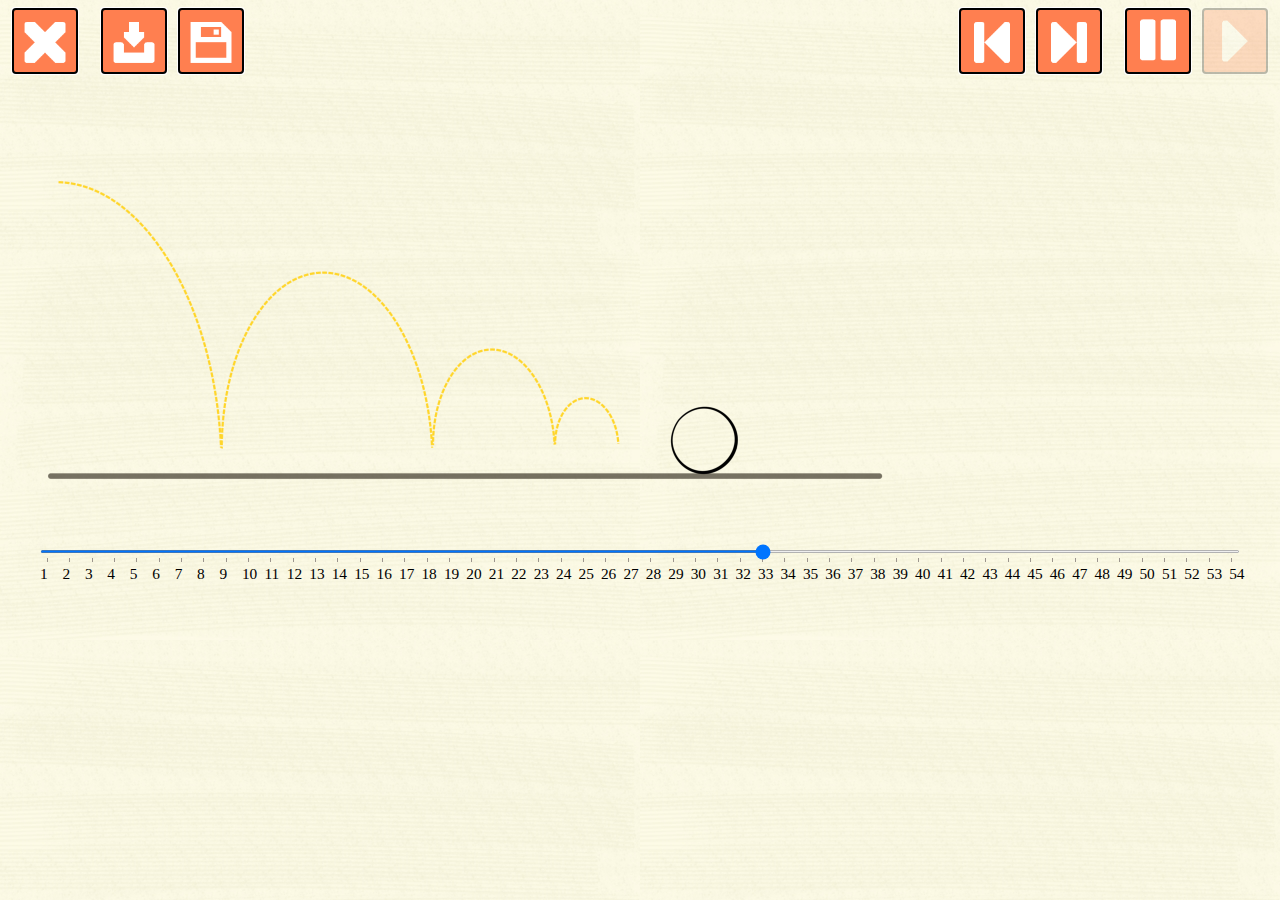
==== index.html @ b9f09d90 "First Build of timing and spacing" ====
<head>
    <link href="style.css" rel="stylesheet"/>
    <link href="timeline.css" rel="stylesheet"/>
    <script src="src/anim.js"></script>
    <script src="src/resources.js"></script>
    <script src="src/resource_manager.js"></script>
    <script src="src/frame_timeline.js"></script>
    <script src="src/ui_manager.js"></script>
</head>
<body>
    <div id="mainbox">
        <canvas id="canv" width="1920" height="1080">
        </canvas>
        <canvas id="alt_canv" width="1920" height="1080">
        </canvas>
        <div class="__range __range-step">
            <input value="3" type="range" max="5" min="1" step="1" list="ticks1" id="timeline" oninput="changeValue()">
            <datalist id="ticks1">
            </datalist>
        </div>
        <input type="image" src="./assets/ui/play.png"      alt="Submit" class="_uiButton _inactiveBtn" id="playBtn">
        <input type="image" src="./assets/ui/pause.png"     alt="Submit" class="_uiButton" id="pauseBtn">
        <input type="image" src="./assets/ui/next.png"      alt="Submit" class="_uiButton" id="nextBtn">
        <input type="image" src="./assets/ui/previous.png"  alt="Submit" class="_uiButton" id="prevBtn">
        <input type="image" src="./assets/ui/big_x.png"     alt="Submit" class="_uiButton" id="selectBtn">
        <input type="image" src="./assets/ui/import.png"    alt="Submit" class="_uiButton" id="importBtn">
        <input type="image" src="./assets/ui/save.png"      alt="Submit" class="_uiButton" id="exportBtn">
    </div>
</body>
---- style.css ----
#mainbox {
    background-image: url(assets/background.jpg);
    height: 100%;
    width: 100%;
}

body {
    margin: 0;
}

#canv {
    overflow: hidden;
    width: 75%;
    position: absolute;
}

#alt_canv {
    overflow: hidden;
    width: 75%;
    opacity: 0.25;
}

._wrong {
    background-color: #ff4200;
}

._right {
    background-color: #00ff70;
}

._uiButton {
    outline: auto;
    background-color: coral;
}

._inactiveBtn {
    opacity: 0.25;
    cursor: default;
}

#playBtn {
    width: 5%;
    position: absolute;
    top: 1%;
    right: 1%;
}

#pauseBtn {
    width: 5%;
    position: absolute;
    top: 1%;
    right: 7%;
}

#nextBtn {
    width: 5%;
    position: absolute;
    top : 1%;
    right: 14%;
}

#prevBtn {
    width: 5%;
    position: absolute;
    top: 1%;
    right: 20%;
}

#selectBtn {
    width: 5%;
    position: absolute;
    top: 1%;
    left: 1%;
}

#importBtn {
    width: 5%;
    position: absolute;
    top: 1%;
    left: 8%;
}

#exportBtn {
    width: 5%;
    position: absolute;
    top: 1%;
    left: 14%;
}
---- timeline.css ----
.__range input
{
    outline: none;
    background-color: #aaa;
    height: 3px;
    width: 100%;
    margin: 10px auto;
}
.__range input::-webkit-slider-thumb
{
    -webkit-appearance: none;
    width: 20px;
    height: 20px;
    background-color: green;
    border-radius: 50%;
    cursor: -moz-grab;
    cursor: -webkit-grab;
}
.__range input::-moz-range-thumb
{
    -webkit-appearance: none;
    width: 20px;
    height: 20px;
    background-color: green;
    border-radius: 50%;
    cursor: -moz-grab;
    cursor: -webkit-grab;
}
.__range input::-ms-thumb
{
    -webkit-appearance: none;
    width: 20px;
    height: 20px;
    background-color: green;
    border-radius: 50%;
    cursor: -moz-grab;
    cursor: -webkit-grab;
}
.__range-step{
    position: relative;
}

.__range-max{
    float: right;
}
.__range-step input::-webkit-slider-thumb
{
    background: transparent;
}
.__range-step input::-moz-range-thumb
{
    background: transparent;
}
.__range-step input::-ms-thumb
{
    background: transparent;
}
.__range-step datalist {
    position: relative;
    display: flex;
    justify-content: space-between;
    height: auto;
    bottom: 16px;
    font-size: 1.2vw;
    margin-top: 7px;
    -webkit-user-select: none;
    -moz-user-select: none;
    -ms-user-select: none;
    user-select: none;
    pointer-events: none;
}
.__range-step datalist option {
    width: 10px;
    height: 10px;
    min-height: 10px;
    border-radius: 100px;
    /* hide text */
    white-space: nowrap;
    padding:0;
    line-height: 40px;
}


.__range-step-popup output
{
    position: absolute;
    background-color: green;
    width: 30px;
    height: 30px;
    text-align: center;
    color: white;
    border-radius: 100px;
    display: inline-block;
    font-size:12px;
    bottom: 100%;
    left: 0;
    vertical-align: middle;
    line-height: 30px;
}
.__range-step-popup .__range-output-square{
    padding: 0 5px;
    min-width: 25px;
    width: auto !important;
    border-radius: 5px !important;
}
.__range-step-popup output:after
{
    content: "";
    position: absolute;
    width: 0;
    height: 0;
    border-top: 10px solid green;
    border-left: 10px solid transparent;
    border-right: 10px solid transparent;
    top: 90%;
    left: 50%;
    margin-left: -10px;
    margin-top: -1px;
}
.__range-step-popup datalist{
    overflow:hidden;
}
.__range-step{
    margin:0 40px;
}
.__range-step-popup{
    margin:40px 40px;
}
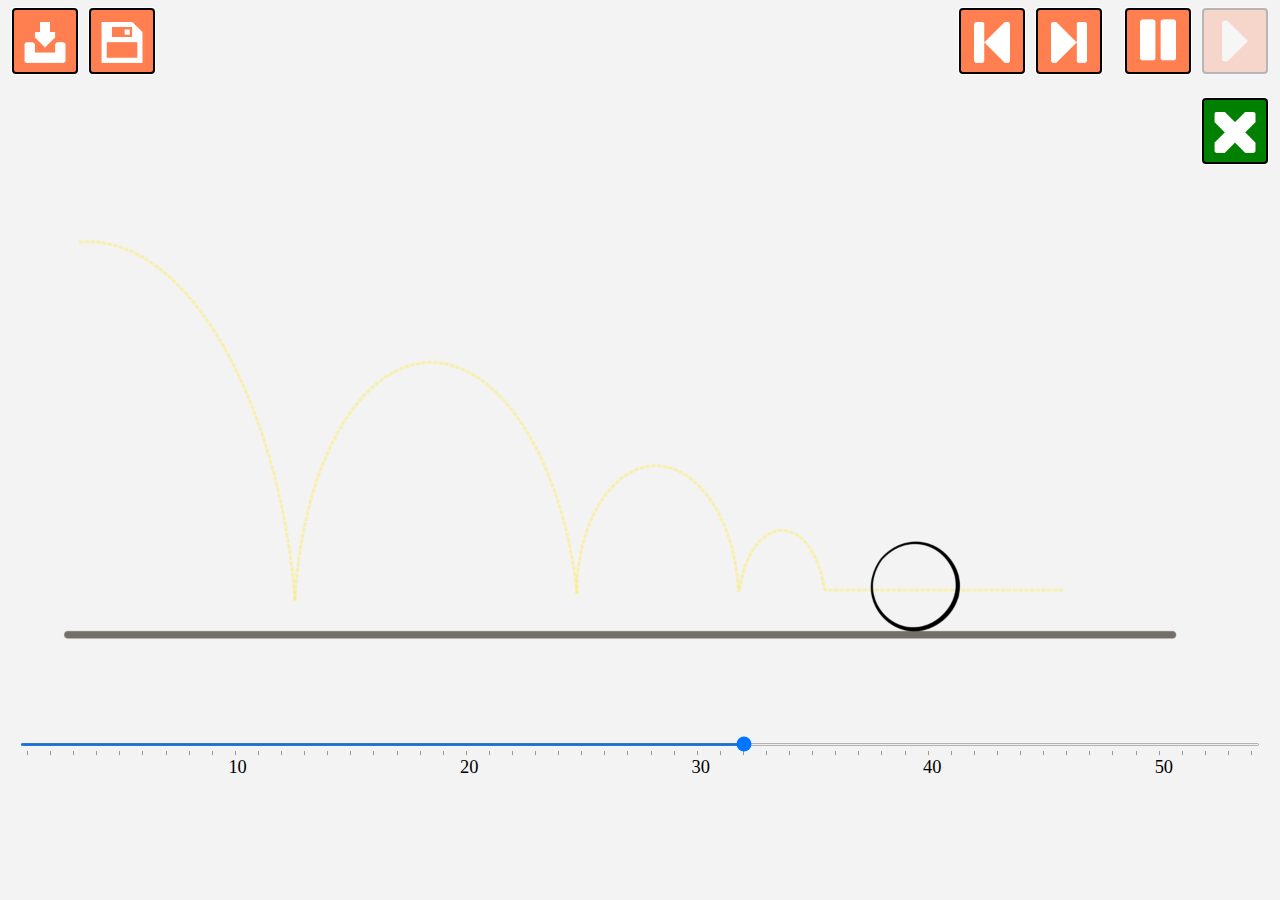
==== commit 8d0fb1d1: "finalization." ====
--- a/index.html
+++ b/index.html
@@ -6,6 +6,8 @@
     <script src="src/resource_manager.js"></script>
     <script src="src/frame_timeline.js"></script>
     <script src="src/ui_manager.js"></script>
+    <script src="src/tools.js"></script>
+    <script src="src/data_manager.js"></script>
 </head>
 <body>
     <div id="mainbox">
@@ -13,17 +15,29 @@
         </canvas>
         <canvas id="alt_canv" width="1920" height="1080">
         </canvas>
-        <div class="__range __range-step">
-            <input value="3" type="range" max="5" min="1" step="1" list="ticks1" id="timeline" oninput="changeValue()">
-            <datalist id="ticks1">
-            </datalist>
+
+        <div class="row">
+            <div class="column" id="range-container">
+                <div class="__range __range-step">
+                    <input value="3" type="range" max="5" min="1" step="1" list="ticks1" id="timeline" oninput="changeValue()">
+                    <datalist id="ticks1">
+                    </datalist>
+                </div>
+            </div>
+
         </div>
+
+
+
+
+
         <input type="image" src="./assets/ui/play.png"      alt="Submit" class="_uiButton _inactiveBtn" id="playBtn">
         <input type="image" src="./assets/ui/pause.png"     alt="Submit" class="_uiButton" id="pauseBtn">
         <input type="image" src="./assets/ui/next.png"      alt="Submit" class="_uiButton" id="nextBtn">
         <input type="image" src="./assets/ui/previous.png"  alt="Submit" class="_uiButton" id="prevBtn">
-        <input type="image" src="./assets/ui/big_x.png"     alt="Submit" class="_uiButton" id="selectBtn">
         <input type="image" src="./assets/ui/import.png"    alt="Submit" class="_uiButton" id="importBtn">
         <input type="image" src="./assets/ui/save.png"      alt="Submit" class="_uiButton" id="exportBtn">
+        <input type="image" src="./assets/ui/big_x.png"     alt="Submit" class="_uiButton" id="selectBtn">
+        <input type="image" src="./assets/ui/cross.png"     alt="Submit" class="_uiButton" id="deselectBtn">
     </div>
 </body>--- a/style.css
+++ b/style.css
@@ -1,5 +1,6 @@
 #mainbox {
-    background-image: url(assets/background.jpg);
+  /*  background-image: url(assets/background.jpg); */
+    background-color: #f3f3f3;
     height: 100%;
     width: 100%;
 }
@@ -10,14 +11,18 @@
 
 #canv {
     overflow: hidden;
-    width: 75%;
+    width: 100%;
     position: absolute;
 }
 
 #alt_canv {
     overflow: hidden;
-    width: 75%;
+    width: 100%;
     opacity: 0.25;
+}
+
+#selectBtn {
+    background-color: green;
 }
 
 ._wrong {
@@ -69,20 +74,56 @@
 #selectBtn {
     width: 5%;
     position: absolute;
-    top: 1%;
-    left: 1%;
+    top: 11%;
+    right: 1%;
+}
+
+#deselectBtn {
+    display: none;
+    width: 5%;
+    position: absolute;
+    top: 11%;
+    right: 1%;
+    background-color: #ff383f;
 }
 
 #importBtn {
     width: 5%;
     position: absolute;
     top: 1%;
-    left: 8%;
+    left: 1%;
 }
 
 #exportBtn {
     width: 5%;
     position: absolute;
     top: 1%;
-    left: 14%;
+    left: 7%;
+}
+
+.column {
+    float: left;
+    width: 33.33%;
+}
+
+/* Clear floats after the columns */
+.row:after {
+    content: "";
+    display: table;
+    clear: both;
+}
+
+#framerate {
+    width : 5%;
+    height: 5%;
+    font-family: fantasy;
+}
+
+#range-container {
+    width: 100%;
+    margin-top: 1%;
+}
+
+#button-container {
+    width: 5%;
 }--- a/timeline.css
+++ b/timeline.css
@@ -74,10 +74,11 @@
     height: 10px;
     min-height: 10px;
     border-radius: 100px;
-    /* hide text */
     white-space: nowrap;
-    padding:0;
+    padding: 0px 2px 0px 0px;
+    text-align: center;
     line-height: 40px;
+    font-size: larger;
 }
 
 
@@ -121,7 +122,7 @@
     overflow:hidden;
 }
 .__range-step{
-    margin:0 40px;
+    margin:0 20px;
 }
 .__range-step-popup{
     margin:40px 40px;
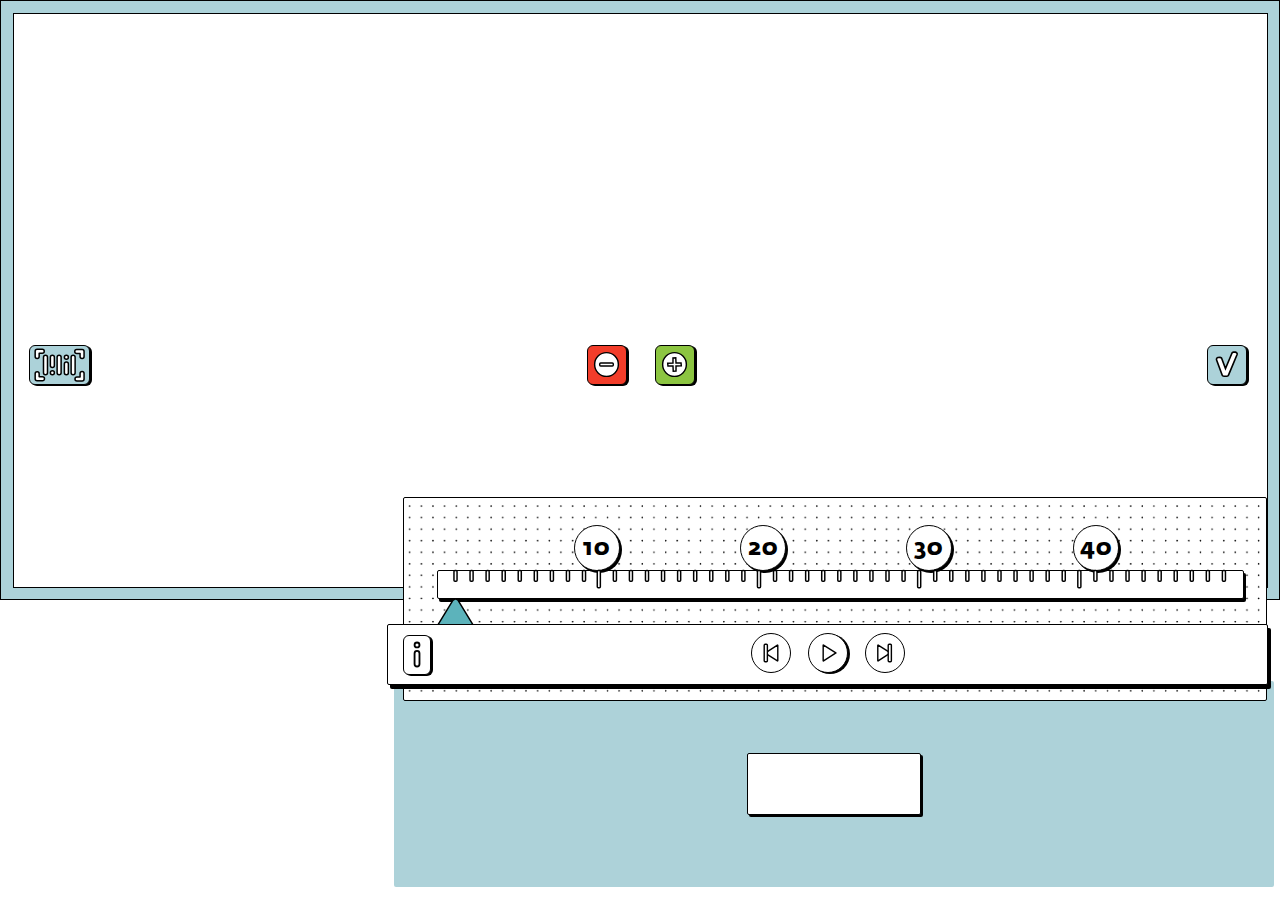
==== commit aff1d951: "Redesign Timing and Spacing tool" ====
--- a/index.html
+++ b/index.html
@@ -1,6 +1,8 @@
-<head>
-    <link href="style.css" rel="stylesheet"/>
-    <link href="timeline.css" rel="stylesheet"/>
+<!DOCTYPE html>
+<html lang="en">
+  <head>
+    <link href="style.css" rel="stylesheet" />
+    <link href="timeline.css" rel="stylesheet" />
     <script src="src/anim.js"></script>
     <script src="src/resources.js"></script>
     <script src="src/resource_manager.js"></script>
@@ -8,36 +10,98 @@
     <script src="src/ui_manager.js"></script>
     <script src="src/tools.js"></script>
     <script src="src/data_manager.js"></script>
-</head>
-<body>
-    <div id="mainbox">
-        <canvas id="canv" width="1920" height="1080">
-        </canvas>
-        <canvas id="alt_canv" width="1920" height="1080">
-        </canvas>
-
-        <div class="row">
+    <script src="src/pluginAPI.js"></script>
+  </head>
+  <body>
+    <div class="border_frame">
+      <div class="white_space">
+        <div id="mainbox">
+          <div id="info">
+            <div id="infoCont">
+              <div id="infoBtnRow">
+                <button id="closeInfoBtn">x</button>
+                <div id="infoBtnRowBg"></div>
+              </div>
+              <div id="infoContRow">
+                <ul id="contentList"></ul>
+              </div>
+            </div>
+          </div>
+          <div class="canvs">
+            <canvas id="canv" width="1920" height="1080"> </canvas>
+            <canvas id="alt_canv" width="1920" height="1080"> </canvas>
+          </div>
+          <div class="buttons_row">
+            <div class="_uiButton _inactiveBtn" id="infoBtn">
+              <img src="./assets/newUI/info.svg" alt="" />
+            </div>
+            <div class="buttons_center">
+              <div class="_uiButton round lightBg _inactiveBtn" id="prevBtn">
+                <img src="./assets/newUI/previous.svg" alt="" />
+              </div>
+              <div
+                class="_uiButton round darkBg box-shadow _inactiveBtn"
+                id="playBtn"
+              >
+                <img src="./assets/newUI/play.svg" alt="" />
+              </div>
+              <div class="_uiButton round darkBg box-shadow" id="pauseBtn">
+                <img src="./assets/newUI/pause.svg" alt="" />
+              </div>
+              <div class="_uiButton round lightBg _inactiveBtn" id="nextBtn">
+                <img src="./assets/newUI/next.svg" alt="" />
+              </div>
+            </div>
+          </div>
+          <div id="start_frame">
+            <button id="start" onclick="start()"></button>
+          </div>
+          <div id="row">
+            <div class="numbers">
+              <p id="n10">10</p>
+              <p id="n20">20</p>
+              <p id="n30">30</p>
+              <p id="n40">40</p>
+            </div>
             <div class="column" id="range-container">
-                <div class="__range __range-step">
-                    <input value="3" type="range" max="5" min="1" step="1" list="ticks1" id="timeline" oninput="changeValue()">
-                    <datalist id="ticks1">
-                    </datalist>
-                </div>
+              <div class="scale_range"></div>
+              <div class="__range __range-step">
+                <datalist id="ticks1"> </datalist>
+                <input
+                  value="1"
+                  type="range"
+                  max="5"
+                  min="1"
+                  step="1"
+                  list="ticks1"
+                  id="timeline"
+                  oninput="changeValue()"
+                />
+                <div class="scale" id="scale"></div>
+              </div>
             </div>
-
+          </div>
+          <div id="control_row">
+            <div class="exportButton" id="importBtn">
+              <img src="./assets/newUI/import.svg" alt="" />
+            </div>
+            <div class="add_buttons">
+              <div class="_uiButton box-shadow round-border" id="deselectBtn">
+                <img src="./assets/newUI/remove.svg" alt="" />
+              </div>
+              <div class="_uiButton box-shadow round-border" id="selectBtn">
+                <img src="./assets/newUI/add.svg" alt="" />
+              </div>
+            </div>
+            <div
+              class="_uiButton lightBg box-shadow round-border"
+              id="exportBtn"
+            >
+              <img src="./assets/newUI/export.svg" alt="" />
+            </div>
+          </div>
         </div>
-
-
-
-
-
-        <input type="image" src="./assets/ui/play.png"      alt="Submit" class="_uiButton _inactiveBtn" id="playBtn">
-        <input type="image" src="./assets/ui/pause.png"     alt="Submit" class="_uiButton" id="pauseBtn">
-        <input type="image" src="./assets/ui/next.png"      alt="Submit" class="_uiButton" id="nextBtn">
-        <input type="image" src="./assets/ui/previous.png"  alt="Submit" class="_uiButton" id="prevBtn">
-        <input type="image" src="./assets/ui/import.png"    alt="Submit" class="_uiButton" id="importBtn">
-        <input type="image" src="./assets/ui/save.png"      alt="Submit" class="_uiButton" id="exportBtn">
-        <input type="image" src="./assets/ui/big_x.png"     alt="Submit" class="_uiButton" id="selectBtn">
-        <input type="image" src="./assets/ui/cross.png"     alt="Submit" class="_uiButton" id="deselectBtn">
+      </div>
     </div>
-</body>+  </body>
+</html>
--- a/style.css
+++ b/style.css
@@ -1,129 +1,478 @@
+* {
+  margin: 0;
+  padding: 0;
+  box-sizing: border-box;
+  cursor: url("/assets/newUI/cursor.svg"), auto;
+}
+
+body {
+  overflow: hidden;
+}
+
+.border_frame {
+  width: 100%;
+  height: 600px;
+  background-color: #acd2d9;
+  border: 1.5px solid #000;
+  padding: 11.5px;
+  overflow: hidden;
+}
+
+.white_space {
+  border: 1.5px solid #000;
+  width: 100%;
+  height: 100%;
+  background-color: #fff;
+}
+
 #mainbox {
-  /*  background-image: url(assets/background.jpg); */
-    background-color: #f3f3f3;
-    height: 100%;
-    width: 100%;
-}
-
-body {
-    margin: 0;
+  height: 100%;
+  width: 100%;
 }
 
 #canv {
-    overflow: hidden;
-    width: 100%;
-    position: absolute;
+  overflow: hidden;
+  width: 900px;
+  position: absolute;
+  bottom: -61px;
+  transform: scale(0.9);
 }
 
 #alt_canv {
-    overflow: hidden;
-    width: 100%;
-    opacity: 0.25;
+  position: relative;
+  overflow: hidden;
+  width: 900px;
+  opacity: 0.25;
+  bottom: 135px;
+  transform: scale(0.9);
+}
+
+.buttons_row {
+  display: flex;
+  box-sizing: border-box;
+  width: 881px;
+  align-items: center;
+  height: 61px;
+  border: 1.5px solid #000000;
+  border-radius: 2px;
+  background-color: #ffffff;
+  box-shadow: 3px 4px 0 0 #000000;
+  position: absolute;
+  bottom: 215px;
+  right: 12px;
+  justify-content: center;
+  z-index: 10;
+}
+.buttons_row div {
+  display: flex;
+}
+
+.buttons_left_side {
+  margin-left: 18.55px;
+}
+
+.buttons_center {
+  height: 43px;
+}
+
+.buttons_right_side {
+  margin-right: 18.55px;
+}
+
+._wrong {
+  height: 15px !important;
+  width: 15px !important;
+  border: 1.5px solid #000;
+  background: #f23d2a;
+}
+.numbers {
+  position: absolute;
+  display: flex;
+  width: 100%;
+  justify-content: space-evenly;
+}
+#n10 {
+  left: 170px;
+}
+#n20 {
+  left: 336px;
+}
+#n30 {
+  left: 502px;
+}
+#n40 {
+  left: 669px;
+}
+.numbers p {
+  position: absolute;
+  box-sizing: border-box;
+  height: 45.86px;
+  width: 45.86px;
+  border: 1.5px solid #000000;
+  background-color: #ffffff;
+  box-shadow: 2px 2px 0 0 #000000;
+  border-radius: 50%;
+  color: #000000;
+  font-family: "Fedra Sans Alt Pro";
+  font-size: 24px;
+  font-weight: bold;
+  letter-spacing: 1.15px;
+  line-height: 45px;
+  text-align: center;
+  top: 27px;
+  z-index: 2;
+}
+._right {
+  height: 15px !important;
+  width: 15px !important;
+  border: 1.5px solid #000;
+  background: #8cc541;
+}
+
+._uiButton {
+  border: 1.5px solid #000000;
+  height: 40px;
+  width: 40px;
+  display: flex;
+  justify-content: center;
+  align-items: center;
+}
+
+._inactiveBtn {
+  background-color: #fff !important;
+  cursor: default !important;
+}
+
+#playBtn {
+  padding: 0;
+  box-sizing: border-box;
+  top: 1%;
+  right: 1%;
+  margin: 0 17px;
+}
+
+#playBtn img {
+  left: 7%;
+
+  height: 19.69px;
+  width: 16px;
+}
+
+._uiButton img {
+  height: 27px;
+  width: 27px;
+  position: relative;
+}
+
+#pauseBtn {
+  display: none;
+
+  top: 1%;
+  right: 7%;
+  margin: 0 17px;
+}
+
+#pauseBtn img {
+  height: 18.11px;
+  width: 13.55px;
+}
+
+#nextBtn {
+  top: 1%;
+  right: 14%;
+}
+#prevBtn img,
+#nextBtn img {
+  height: 19.69px;
+  width: 16px;
+}
+
+#prevBtn {
+  top: 1%;
+  right: 20%;
 }
 
 #selectBtn {
-    background-color: green;
-}
-
-._wrong {
-    background-color: #ff4200;
-}
-
-._right {
-    background-color: #00ff70;
-}
-
-._uiButton {
-    outline: auto;
-    background-color: coral;
-}
-
-._inactiveBtn {
-    opacity: 0.25;
-    cursor: default;
-}
-
-#playBtn {
-    width: 5%;
-    position: absolute;
-    top: 1%;
-    right: 1%;
-}
-
-#pauseBtn {
-    width: 5%;
-    position: absolute;
-    top: 1%;
-    right: 7%;
-}
-
-#nextBtn {
-    width: 5%;
-    position: absolute;
-    top : 1%;
-    right: 14%;
-}
-
-#prevBtn {
-    width: 5%;
-    position: absolute;
-    top: 1%;
-    right: 20%;
-}
-
+  top: 11%;
+  right: 11px;
+  background: #8cc541;
+}
+
+#deselectBtn img,
+#selectBtn img {
+  height: 26.1px;
+  width: 26.1px;
+}
+
+#deselectBtn {
+  top: 11%;
+  right: 5px;
+  background: #f23d2a;
+}
+
+#deselectBtn,
 #selectBtn {
-    width: 5%;
-    position: absolute;
-    top: 11%;
-    right: 1%;
-}
-
-#deselectBtn {
-    display: none;
-    width: 5%;
-    position: absolute;
-    top: 11%;
-    right: 1%;
-    background-color: #ff383f;
+  margin: 0 17px;
+  position: relative;
 }
 
 #importBtn {
-    width: 5%;
-    position: absolute;
-    top: 1%;
-    left: 1%;
+  top: 1%;
+  left: 1%;
 }
 
 #exportBtn {
-    width: 5%;
-    position: absolute;
-    top: 1%;
-    left: 7%;
+  top: 1%;
+  left: 7%;
+  margin-right: 4px;
 }
 
 .column {
-    float: left;
-    width: 33.33%;
+  float: left;
+  width: 33.33%;
 }
 
 /* Clear floats after the columns */
+#row {
+  z-index: 2;
+  background-size: 58%;
+  box-sizing: border-box;
+  height: 204px;
+  width: 864px;
+  border-radius: 2px;
+  background-color: #ffffff;
+  background-image: url(/assets/newUI/bg.png);
+  position: absolute;
+  margin: 0 auto;
+  bottom: 199px;
+  right: 13px;
+  border: 1.5px solid;
+  overflow: auto;
+}
+
 .row:after {
-    content: "";
-    display: table;
-    clear: both;
+  content: "";
+  display: table;
+  clear: both;
 }
 
 #framerate {
-    width : 5%;
-    height: 5%;
-    font-family: fantasy;
+  width: 5%;
+  height: 5%;
+  font-family: fantasy;
 }
 
 #range-container {
-    width: 100%;
-    margin-top: 1%;
+  width: 100%;
+  margin-top: 1%;
 }
 
 #button-container {
-    width: 5%;
-}+  width: 5%;
+}
+
+.round {
+  border-radius: 50px;
+}
+
+.darkBg {
+  background-color: #5cb3bb;
+}
+
+.lightBg {
+  background-color: #acd2d9;
+}
+
+.box-shadow {
+  box-shadow: 2px 1px 0 0 #000000;
+}
+
+.round-border {
+  border-radius: 6px;
+}
+
+.exportButton {
+  box-sizing: border-box;
+  height: 40px;
+  width: 61px;
+  border: 1.5px solid #000000;
+  border-radius: 6px;
+  background-color: #acd2d9;
+  box-shadow: 2px 1px 0 0 #000000;
+  display: flex;
+  justify-content: center;
+  align-items: center;
+}
+
+#control_row {
+  display: flex;
+  position: relative;
+  justify-content: space-between;
+  align-items: center;
+  padding: 0 15.75px;
+  top: 21px;
+  z-index: 2;
+}
+.scale {
+  height: 27px;
+  background: rgba(172, 210, 217, 0.7);
+  position: absolute;
+  bottom: -58px;
+  left: 14px;
+}
+
+#start_frame {
+  box-sizing: border-box;
+  height: 206px;
+  width: 880.42px;
+  border-radius: 2px;
+  background-color: #add2d9;
+  position: absolute;
+  margin: 0 auto;
+  bottom: 13px;
+  right: 6px;
+  display: flex;
+  justify-content: center;
+  align-items: center;
+  z-index: 2;
+  overflow: hidden;
+}
+
+@keyframes wrongToright {
+  0% {
+    background-color: #eb6052;
+  }
+  100% {
+    background-color: #fff;
+  }
+}
+
+@keyframes moveRowDown {
+  0% {
+    bottom: 199px;
+  }
+  100% {
+    bottom: 14px;
+  }
+}
+
+@keyframes moveButtonsDown {
+  0% {
+    top: 21px;
+  }
+  100% {
+    top: 205px;
+  }
+}
+
+button {
+  height: 62px;
+  width: 174px;
+  border: 1.5px solid #000000;
+  border-radius: 2px;
+  background-color: #ffffff;
+  box-shadow: 2px 2px 0 0 #000000;
+  color: #202327;
+  font-family: "Fedra Sans Alt Pro";
+  font-size: 30px;
+  font-weight: bold;
+  letter-spacing: 1.44px;
+  line-height: 38px;
+  text-align: center;
+}
+
+.scale_range {
+  z-index: 8;
+  background-image: url(/assets/newUI/scale.svg);
+  width: 790px;
+  height: 29px;
+  background-repeat: no-repeat;
+  background-position: top center;
+  background-size: 98%;
+  position: absolute;
+  top: 71px;
+  left: 41px;
+}
+
+.canvs {
+  height: 310px;
+  position: relative;
+  background: #fff;
+  z-index: 3;
+}
+
+.add_buttons {
+  display: flex;
+}
+
+#infoBtn {
+  position: absolute;
+  left: 15px;
+  box-sizing: border-box;
+  height: 40px;
+  width: 28px;
+  border: 1.5px solid #000000;
+  border-radius: 6px;
+  background-color: #f1dda1;
+  box-shadow: 2px 1px 0 0 #000000;
+}
+
+#info {
+  position: absolute;
+  z-index: 4;
+  background: rgba(172, 210, 217, 0.8);
+  width: 861px;
+  height: 310px;
+  display: none;
+  justify-content: center;
+  align-items: center;
+}
+
+#infoCont {
+  background: #fff;
+  width: 672px;
+  height: 236px;
+  border: 1.5px solid #000000;
+  border-radius: 2px;
+  background-color: #ffffff;
+  box-shadow: 3px 3px 0 0 #000000;
+}
+
+#infoBtnRow {
+  width: 100%;
+  display: flex;
+}
+
+#infoBtnRowBg {
+  background: url(/assets/newUI/bg.png);
+  width: 643px;
+  background-size: 70%;
+  border: 1.5px solid #000000;
+}
+#closeInfoBtn {
+  box-sizing: border-box;
+  height: 26.5px;
+  width: 26.5px;
+  border: 1.5px solid #000000;
+  background-color: #ffffff;
+  box-shadow: 1px 1px 0 0 #000000;
+  display: flex;
+  justify-content: center;
+  align-items: center;
+}
+
+#infoContRow {
+  height: 206px;
+  display: flex;
+  justify-content: center;
+  align-items: center;
+}
+
+#contentList {
+  width: 558px;
+}
+#contentList li {
+  list-style-image: url("/assets/newUI/dot.png");
+  height: 30px;
+  line-height: 30px;
+}
--- a/timeline.css
+++ b/timeline.css
@@ -1,129 +1,115 @@
-.__range input
-{
-    outline: none;
-    background-color: #aaa;
-    height: 3px;
-    width: 100%;
-    margin: 10px auto;
+@font-face {
+  font-family: "Fedra Sans Alt Pro";
+  src: url("/fonts/FedraSansAltPro-Bold.otf");
 }
-.__range input::-webkit-slider-thumb
-{
-    -webkit-appearance: none;
-    width: 20px;
-    height: 20px;
-    background-color: green;
-    border-radius: 50%;
-    cursor: -moz-grab;
-    cursor: -webkit-grab;
-}
-.__range input::-moz-range-thumb
-{
-    -webkit-appearance: none;
-    width: 20px;
-    height: 20px;
-    background-color: green;
-    border-radius: 50%;
-    cursor: -moz-grab;
-    cursor: -webkit-grab;
-}
-.__range input::-ms-thumb
-{
-    -webkit-appearance: none;
-    width: 20px;
-    height: 20px;
-    background-color: green;
-    border-radius: 50%;
-    cursor: -moz-grab;
-    cursor: -webkit-grab;
-}
-.__range-step{
-    position: relative;
+.__range input {
+  -webkit-appearance: none;
+  box-sizing: border-box;
+  height: 29px;
+  width: 807px;
+  border: 1.5px solid #000000;
+  border-radius: 2px;
+  box-shadow: 2px 3px 0 0 #000000;
+  position: relative;
+  left: 13px;
+  bottom: -63px;
 }
 
-.__range-max{
-    float: right;
+.__range input::-webkit-slider-thumb {
+  -webkit-appearance: none;
+  content: "s ";
+  height: 35.4px;
+  width: 45px;
+  background-image: url("/assets/newUI/arrow.svg");
+  position: relative;
+  top: 28px;
+  right: 5px;
 }
-.__range-step input::-webkit-slider-thumb
-{
-    background: transparent;
+
+.__range-step {
+  position: relative;
 }
-.__range-step input::-moz-range-thumb
-{
-    background: transparent;
+
+.__range-max {
+  float: right;
 }
-.__range-step input::-ms-thumb
-{
-    background: transparent;
+
+.__range-step datalist {
+  position: absolute;
+  display: flex;
+  justify-content: space-around;
+  height: auto;
+  z-index: 2;
+  bottom: -59px;
+  left: 22px;
+  font-size: 1.2vw;
+  margin-top: 7px;
+  -webkit-user-select: none;
+  -moz-user-select: none;
+  -ms-user-select: none;
+  user-select: none;
+  pointer-events: none;
+  width: 777px;
+  margin: 0 auto;
 }
-.__range-step datalist {
-    position: relative;
-    display: flex;
-    justify-content: space-between;
-    height: auto;
-    bottom: 16px;
-    font-size: 1.2vw;
-    margin-top: 7px;
-    -webkit-user-select: none;
-    -moz-user-select: none;
-    -ms-user-select: none;
-    user-select: none;
-    pointer-events: none;
+
+.points {
+  position: absolute;
 }
 .__range-step datalist option {
-    width: 10px;
-    height: 10px;
-    min-height: 10px;
-    border-radius: 100px;
-    white-space: nowrap;
-    padding: 0px 2px 0px 0px;
-    text-align: center;
-    line-height: 40px;
-    font-size: larger;
+  width: 15px;
+  height: 15px;
+  min-height: 10px;
+  border-radius: 100px;
+  white-space: nowrap;
+  padding: 0px 2px 0px 0px;
+  text-align: center;
+  line-height: 40px;
+  font-size: larger;
+  margin-right: 0px;
 }
 
+.__range-step-popup output {
+  position: absolute;
+  background-color: green;
+  width: 30px;
+  height: 30px;
+  text-align: center;
+  color: white;
+  border-radius: 100px;
+  display: inline-block;
+  font-size: 12px;
+  bottom: 100%;
+  left: 0;
+  vertical-align: middle;
+  line-height: 30px;
+}
 
-.__range-step-popup output
-{
-    position: absolute;
-    background-color: green;
-    width: 30px;
-    height: 30px;
-    text-align: center;
-    color: white;
-    border-radius: 100px;
-    display: inline-block;
-    font-size:12px;
-    bottom: 100%;
-    left: 0;
-    vertical-align: middle;
-    line-height: 30px;
+.__range-step-popup .__range-output-square {
+  padding: 0 5px;
+  min-width: 25px;
+  width: auto !important;
+  border-radius: 5px !important;
 }
-.__range-step-popup .__range-output-square{
-    padding: 0 5px;
-    min-width: 25px;
-    width: auto !important;
-    border-radius: 5px !important;
+.__range-step-popup output:after {
+  content: "";
+  position: absolute;
+  width: 0;
+  height: 0;
+  border-top: 10px solid green;
+  border-left: 10px solid transparent;
+  border-right: 10px solid transparent;
+  top: 90%;
+  left: 50%;
+  margin-left: -10px;
+  margin-top: -1px;
 }
-.__range-step-popup output:after
-{
-    content: "";
-    position: absolute;
-    width: 0;
-    height: 0;
-    border-top: 10px solid green;
-    border-left: 10px solid transparent;
-    border-right: 10px solid transparent;
-    top: 90%;
-    left: 50%;
-    margin-left: -10px;
-    margin-top: -1px;
+.__range-step-popup datalist {
+  overflow: hidden;
 }
-.__range-step-popup datalist{
-    overflow:hidden;
+.__range-step {
+  margin: 0 20px;
 }
-.__range-step{
-    margin:0 20px;
+.__range-step-popup {
+  margin: 40px 40px;
 }
-.__range-step-popup{
-    margin:40px 40px;
-}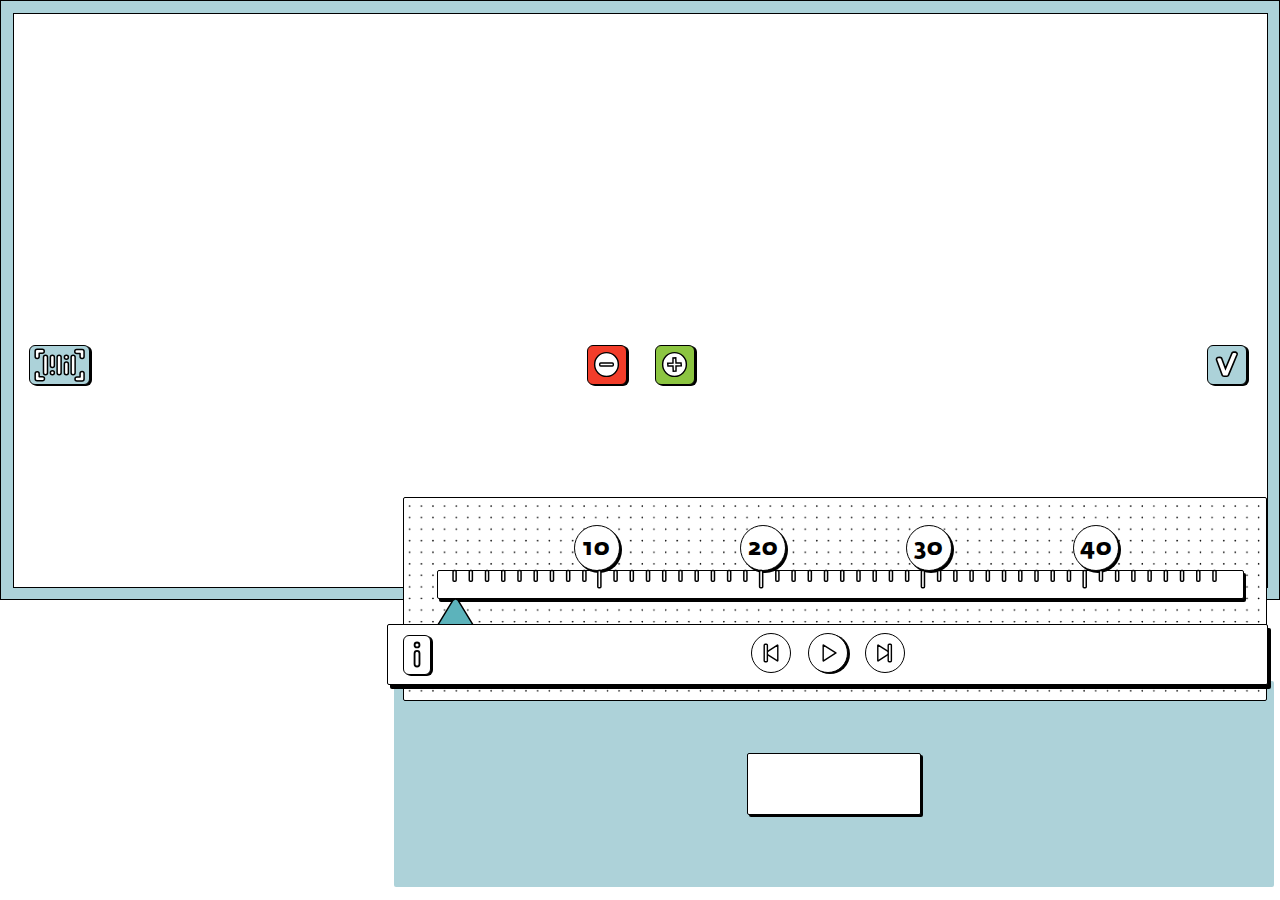
==== commit e9b8d107: "Fix scale view and autoload width on animation" ====
--- a/index.html
+++ b/index.html
@@ -19,7 +19,7 @@
           <div id="info">
             <div id="infoCont">
               <div id="infoBtnRow">
-                <button id="closeInfoBtn">x</button>
+                <button id="closeInfoBtn"></button>
                 <div id="infoBtnRowBg"></div>
               </div>
               <div id="infoContRow">
--- a/style.css
+++ b/style.css
@@ -384,14 +384,14 @@
 .scale_range {
   z-index: 8;
   background-image: url(/assets/newUI/scale.svg);
-  width: 790px;
+  width: 781px;
   height: 29px;
   background-repeat: no-repeat;
   background-position: top center;
   background-size: 98%;
   position: absolute;
   top: 71px;
-  left: 41px;
+  left: 40px;
 }
 
 .canvs {
@@ -448,8 +448,11 @@
   width: 643px;
   background-size: 70%;
   border: 1.5px solid #000000;
+  border-right: none;
 }
 #closeInfoBtn {
+  background: url("/assets/newUI/cross.svg") no-repeat;
+  background-position: center;
   box-sizing: border-box;
   height: 26.5px;
   width: 26.5px;
@@ -475,4 +478,16 @@
   list-style-image: url("/assets/newUI/dot.png");
   height: 30px;
   line-height: 30px;
-}
+  color: #000000;
+  font-family: "Fedra Sans Alt Pro";
+  font-size: 13px;
+  font-weight: 500;
+  letter-spacing: 0.62px;
+  line-height: 21px;
+  margin-bottom: 20px;
+}
+
+#contentList li img {
+  height: 30px;
+  width: 30px;
+}
--- a/timeline.css
+++ b/timeline.css
@@ -41,7 +41,7 @@
   height: auto;
   z-index: 2;
   bottom: -59px;
-  left: 22px;
+  left: 23px;
   font-size: 1.2vw;
   margin-top: 7px;
   -webkit-user-select: none;
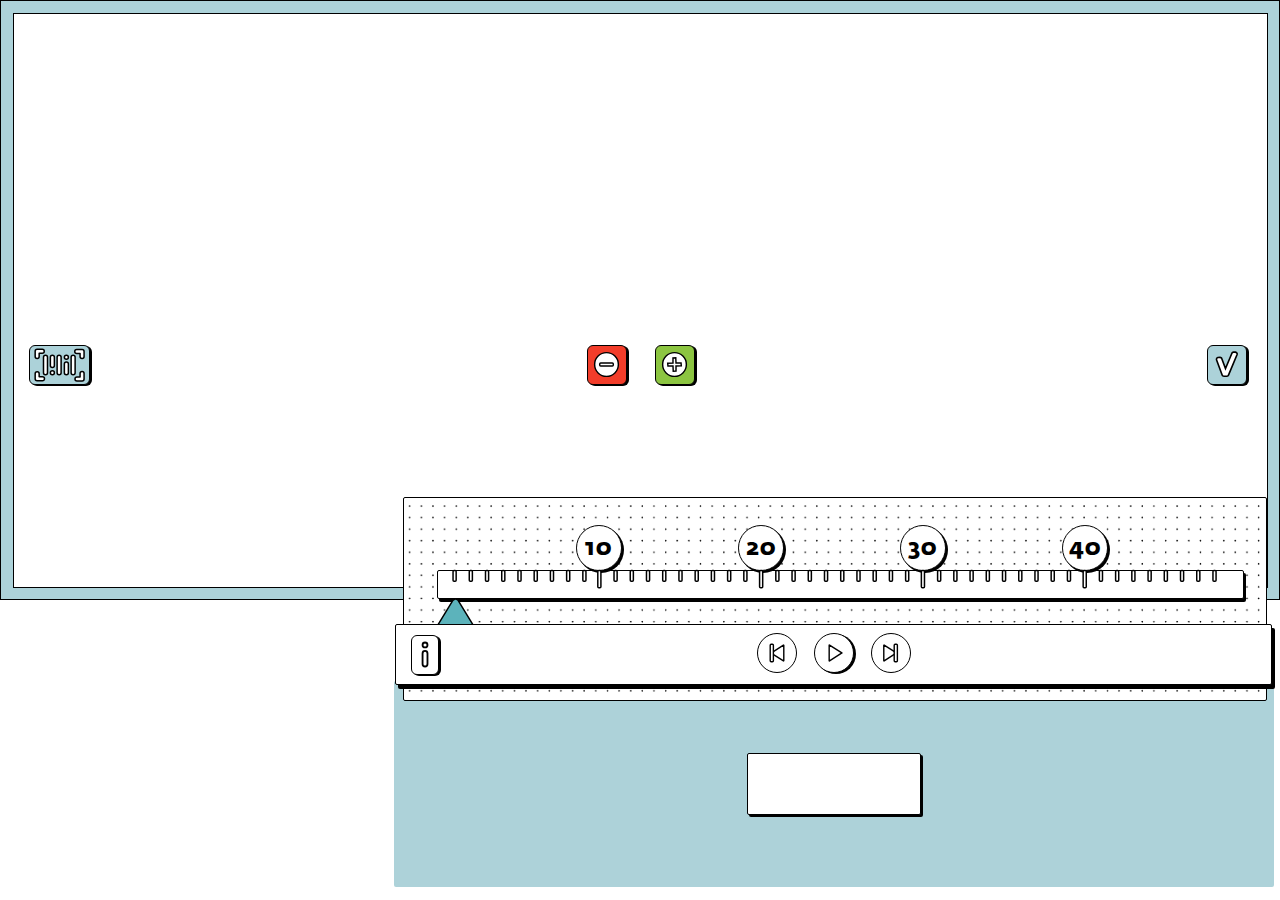
==== commit 83678088: "Fix info view for text and gifs" ====
--- a/index.html
+++ b/index.html
@@ -11,6 +11,7 @@
     <script src="src/tools.js"></script>
     <script src="src/data_manager.js"></script>
     <script src="src/pluginAPI.js"></script>
+    <script src="src/slider.js"></script>
   </head>
   <body>
     <div class="border_frame">
@@ -23,7 +24,24 @@
                 <div id="infoBtnRowBg"></div>
               </div>
               <div id="infoContRow">
-                <ul id="contentList"></ul>
+                <div id="slider">
+                  <div id="sliderView">
+                    <div id="prev">
+                      <div id="sliderPrevBtn">
+                        <img src="/assets/newUI/sliderPrev.svg" alt="" />
+                      </div>
+                    </div>
+                    <div id="slide">
+                      <!-- <img src="/assets/newUI/test.gif" alt="" /> -->
+                    </div>
+                    <div id="next">
+                      <div id="sliderNextButton">
+                        <img src="/assets/newUI/sliderNext.svg" alt="" />
+                      </div>
+                    </div>
+                  </div>
+                  <div id="sliderIndex"></div>
+                </div>
               </div>
             </div>
           </div>
--- a/style.css
+++ b/style.css
@@ -50,7 +50,7 @@
 .buttons_row {
   display: flex;
   box-sizing: border-box;
-  width: 881px;
+  width: 877px;
   align-items: center;
   height: 61px;
   border: 1.5px solid #000000;
@@ -59,9 +59,9 @@
   box-shadow: 3px 4px 0 0 #000000;
   position: absolute;
   bottom: 215px;
-  right: 12px;
-  justify-content: center;
-  z-index: 10;
+  right: 8px;
+  justify-content: center;
+  z-index: 3;
 }
 .buttons_row div {
   display: flex;
@@ -92,16 +92,16 @@
   justify-content: space-evenly;
 }
 #n10 {
-  left: 170px;
+  left: 172px;
 }
 #n20 {
-  left: 336px;
+  left: 334px;
 }
 #n30 {
-  left: 502px;
+  left: 496px;
 }
 #n40 {
-  left: 669px;
+  left: 658px;
 }
 .numbers p {
   position: absolute;
@@ -421,17 +421,21 @@
   position: absolute;
   z-index: 4;
   background: rgba(172, 210, 217, 0.8);
-  width: 861px;
-  height: 310px;
+  width: 885px;
+  height: 582px;
+  left: 3px;
   display: none;
   justify-content: center;
   align-items: center;
+  top: 5px;
 }
 
 #infoCont {
   background: #fff;
-  width: 672px;
-  height: 236px;
+  position: relative;
+  width: 710px;
+  min-height: 236px;
+  max-height: 547px;
   border: 1.5px solid #000000;
   border-radius: 2px;
   background-color: #ffffff;
@@ -445,7 +449,7 @@
 
 #infoBtnRowBg {
   background: url(/assets/newUI/bg.png);
-  width: 643px;
+  width: 681px;
   background-size: 70%;
   border: 1.5px solid #000000;
   border-right: none;
@@ -465,29 +469,124 @@
 }
 
 #infoContRow {
-  height: 206px;
-  display: flex;
-  justify-content: center;
-  align-items: center;
-}
-
-#contentList {
+  min-height: 198px;
+  max-height: 516px;
+  display: flex;
+  justify-content: center;
+  align-items: center;
+  padding: 16.5px;
+}
+
+#slider {
+  width: 100%;
+  height: 100%;
+}
+
+#sliderView {
+  display: flex;
+  width: 100%;
+  height: 100%;
+  justify-content: space-between;
+  align-items: center;
+}
+
+#slide {
+  min-height: 207px;
+  width: 581.76px;
+}
+
+#sliderIndex {
+  height: 15px;
+  display: flex;
+  justify-content: center;
+  margin-top: 10px;
+}
+#sliderIndex div {
+  height: 15px;
+  width: 15px;
+  border: 1.5px solid #000000;
+  border-radius: 50%;
+  box-shadow: 1px 1px 0 0 #000000;
+  margin-right: 8.97px;
+}
+
+.gif {
+  display: flex;
+  justify-content: center;
+  align-items: center;
+}
+
+.gif img {
+  height: 340px;
+  width: 630px;
+}
+
+.slideCont {
+  margin-top: 10px;
+}
+
+.slideCont p {
+  color: #000000;
+  font-family: "Fedra Sans Alt Pro Demi";
+  font-size: 15px;
+  font-weight: 500;
+  letter-spacing: 0.72px;
+  line-height: 6px;
+  margin-left: 50px;
+  text-indent: -35px;
+}
+
+.slideCont p img {
+  position: relative;
+  top: 7px;
+  height: 28px;
+  width: 28px;
+}
+.slideCont p::before {
+  content: " ";
+  position: relative;
+  display: inline-block;
+  height: 15px;
+  width: 15px;
+  border: 1.5px solid #000000;
+  background-color: #f1dda1;
+  box-shadow: 1px 1px 0 0 #000000;
+  left: -10px;
+  top: 3px;
+  box-sizing: border-box;
+}
+/* #contentList {
   width: 558px;
+  height: 190px;
+  display: flex;
+  flex-direction: column;
+  align-items: center;
+  justify-content: space-around;
 }
 #contentList li {
-  list-style-image: url("/assets/newUI/dot.png");
-  height: 30px;
+  width: 101%;
   line-height: 30px;
   color: #000000;
   font-family: "Fedra Sans Alt Pro";
   font-size: 13px;
   font-weight: 500;
   letter-spacing: 0.62px;
-  line-height: 21px;
-  margin-bottom: 20px;
+  line-height: 30px;
+  display: flex;
+  flex-wrap: wrap;
+}
+#contentList li:before {
+  content: " ";
+  position: relative;
+  margin-right: 13.75px;
+  background-image: url(/assets/newUI/dot.png);
+  height: 15px;
+  width: 15px;
+  top: 6px;
 }
 
 #contentList li img {
   height: 30px;
   width: 30px;
-}
+  position: relative;
+} */
--- a/timeline.css
+++ b/timeline.css
@@ -1,6 +1,26 @@
 @font-face {
   font-family: "Fedra Sans Alt Pro";
   src: url("/fonts/FedraSansAltPro-Bold.otf");
+}
+@font-face {
+  font-family: "Fedra Sans Alt Medium";
+  src: url("/fonts/FedraSansAltPro-Medium.otf");
+}
+@font-face {
+  font-family: "Fedra Sans Alt Arm Pro";
+  src: url("/fonts/FedraSansAltArm-Bold.otf");
+}
+@font-face {
+  font-family: "Fedra Sans Alt Arm Medium";
+  src: url("/fonts/FedraSansAltArm-Medium.otf");
+}
+@font-face {
+  font-family: "Fedra Sans Alt Pro Demi";
+  src: url("/fonts/FedraSansAltPro-Demi.otf");
+}
+@font-face {
+  font-family: "Fedra Sans Alt Arm Medium";
+  src: url("/fonts/FSerProA-Demi.otf");
 }
 .__range input {
   -webkit-appearance: none;
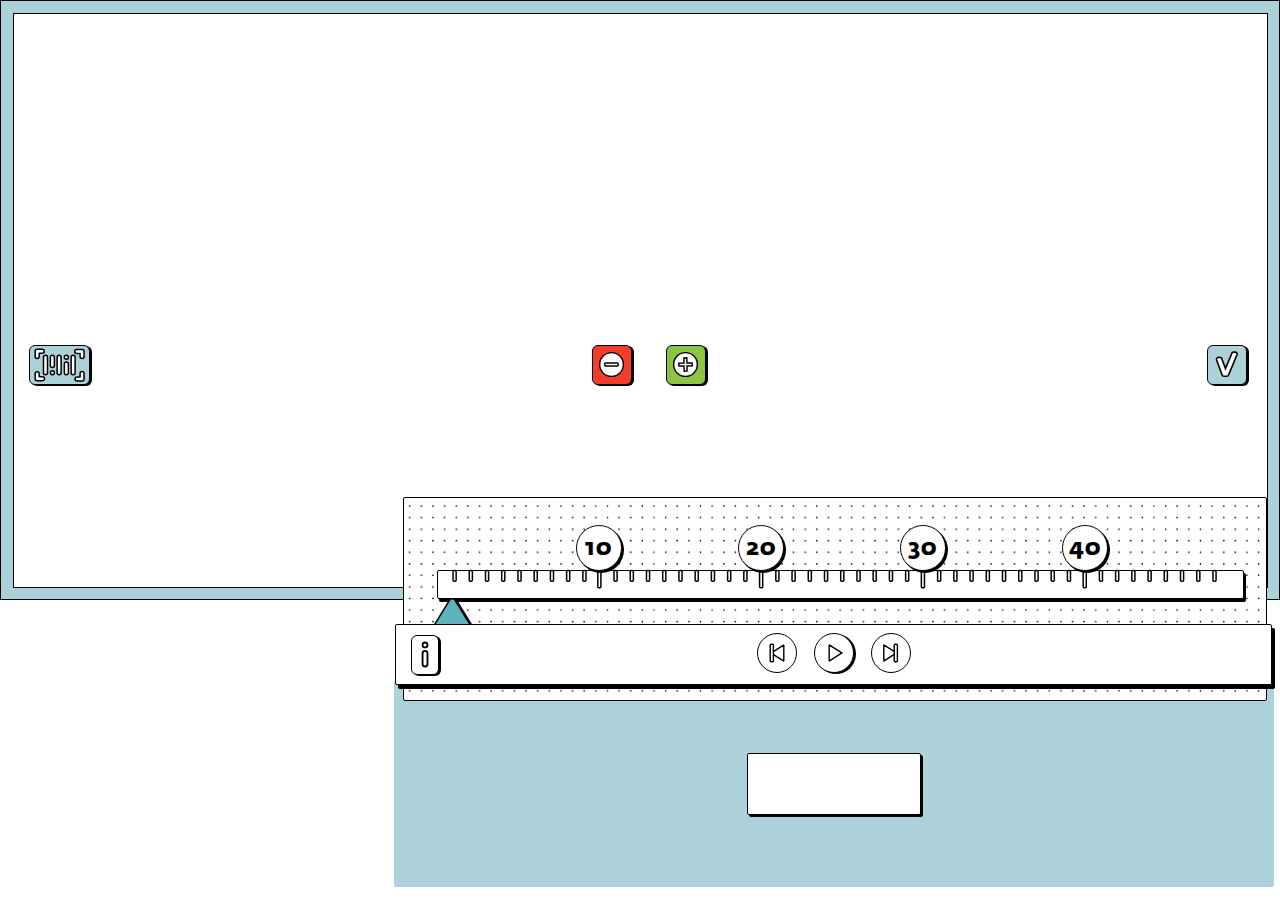
==== commit 6a49f3d6: "Fix inport and export buttons." ====
--- a/index.html
+++ b/index.html
@@ -1,17 +1,16 @@
 <!DOCTYPE html>
+<script src="src/anim.js"></script>
+<script src="src/resources.js"></script>
+<script src="src/resource_manager.js"></script>
+<script src="src/frame_timeline.js"></script>
+<script src="src/ui_manager.js"></script>
+<script src="src/tools.js"></script>
+<script src="src/data_manager.js"></script>
+<script src="src/pluginAPI.js"></script>
 <html lang="en">
   <head>
     <link href="style.css" rel="stylesheet" />
     <link href="timeline.css" rel="stylesheet" />
-    <script src="src/anim.js"></script>
-    <script src="src/resources.js"></script>
-    <script src="src/resource_manager.js"></script>
-    <script src="src/frame_timeline.js"></script>
-    <script src="src/ui_manager.js"></script>
-    <script src="src/tools.js"></script>
-    <script src="src/data_manager.js"></script>
-    <script src="src/pluginAPI.js"></script>
-    <script src="src/slider.js"></script>
   </head>
   <body>
     <div class="border_frame">
@@ -27,17 +26,15 @@
                 <div id="slider">
                   <div id="sliderView">
                     <div id="prev">
-                      <div id="sliderPrevBtn">
+                      <button id="sliderPrevBtn">
                         <img src="/assets/newUI/sliderPrev.svg" alt="" />
-                      </div>
+                      </button>
                     </div>
-                    <div id="slide">
-                      <!-- <img src="/assets/newUI/test.gif" alt="" /> -->
-                    </div>
+                    <div id="slidesContentField"></div>
                     <div id="next">
-                      <div id="sliderNextButton">
+                      <button id="sliderNextBtn">
                         <img src="/assets/newUI/sliderNext.svg" alt="" />
-                      </div>
+                      </button>
                     </div>
                   </div>
                   <div id="sliderIndex"></div>
@@ -45,9 +42,10 @@
               </div>
             </div>
           </div>
-          <div class="canvs">
+          <div class="canvasesSection">
             <canvas id="canv" width="1920" height="1080"> </canvas>
-            <canvas id="alt_canv" width="1920" height="1080"> </canvas>
+            <canvas id="student_answers_canv" width="1920" height="1080">
+            </canvas>
           </div>
           <div class="buttons_row">
             <div class="_uiButton _inactiveBtn" id="infoBtn">
@@ -84,14 +82,14 @@
             <div class="column" id="range-container">
               <div class="scale_range"></div>
               <div class="__range __range-step">
-                <datalist id="ticks1"> </datalist>
+                <datalist id="ticks"> </datalist>
                 <input
                   value="1"
                   type="range"
                   max="5"
                   min="1"
                   step="1"
-                  list="ticks1"
+                  list="ticks"
                   id="timeline"
                   oninput="changeValue()"
                 />
--- a/style.css
+++ b/style.css
@@ -3,6 +3,7 @@
   padding: 0;
   box-sizing: border-box;
   cursor: url("/assets/newUI/cursor.svg"), auto;
+  user-select: none;
 }
 
 body {
@@ -38,7 +39,7 @@
   transform: scale(0.9);
 }
 
-#alt_canv {
+#student_answers_canv {
   position: relative;
   overflow: hidden;
   width: 900px;
@@ -166,9 +167,6 @@
 
 #pauseBtn {
   display: none;
-
-  top: 1%;
-  right: 7%;
   margin: 0 17px;
 }
 
@@ -177,24 +175,13 @@
   width: 13.55px;
 }
 
-#nextBtn {
-  top: 1%;
-  right: 14%;
-}
 #prevBtn img,
 #nextBtn img {
   height: 19.69px;
   width: 16px;
 }
 
-#prevBtn {
-  top: 1%;
-  right: 20%;
-}
-
 #selectBtn {
-  top: 11%;
-  right: 11px;
   background: #8cc541;
 }
 
@@ -205,8 +192,6 @@
 }
 
 #deselectBtn {
-  top: 11%;
-  right: 5px;
   background: #f23d2a;
 }
 
@@ -216,14 +201,7 @@
   position: relative;
 }
 
-#importBtn {
-  top: 1%;
-  left: 1%;
-}
-
 #exportBtn {
-  top: 1%;
-  left: 7%;
   margin-right: 4px;
 }
 
@@ -365,7 +343,7 @@
   }
 }
 
-button {
+#start {
   height: 62px;
   width: 174px;
   border: 1.5px solid #000000;
@@ -382,7 +360,7 @@
 }
 
 .scale_range {
-  z-index: 8;
+  z-index: 1;
   background-image: url(/assets/newUI/scale.svg);
   width: 781px;
   height: 29px;
@@ -394,7 +372,7 @@
   left: 40px;
 }
 
-.canvs {
+.canvasesSection {
   height: 310px;
   position: relative;
   background: #fff;
@@ -469,7 +447,7 @@
 }
 
 #infoContRow {
-  min-height: 198px;
+  min-height: 209px;
   max-height: 516px;
   display: flex;
   justify-content: center;
@@ -490,9 +468,14 @@
   align-items: center;
 }
 
-#slide {
+.slide {
   min-height: 207px;
   width: 581.76px;
+  display: none;
+}
+
+.activeSlide {
+  display: block;
 }
 
 #sliderIndex {
@@ -555,38 +538,147 @@
   top: 3px;
   box-sizing: border-box;
 }
-/* #contentList {
-  width: 558px;
-  height: 190px;
-  display: flex;
-  flex-direction: column;
-  align-items: center;
-  justify-content: space-around;
-}
-#contentList li {
-  width: 101%;
-  line-height: 30px;
-  color: #000000;
-  font-family: "Fedra Sans Alt Pro";
-  font-size: 13px;
+.activeIndex {
+  background-color: #add2d9;
+}
+.disabledSliderBtn {
+  opacity: 0.2;
+}
+
+#sliderNextBtn,
+#sliderPrevBtn {
+  background: none;
+  border: none;
+}
+
+#pauseBtn:hover,
+#playBtn:hover,
+#importBtn:hover,
+#exportBtn:hover {
+  background: #cfedf3;
+}
+
+#pauseBtn:active,
+#playBtn:active {
+  position: relative;
+  top: 1px;
+  left: 1px;
+  background: turqoise;
+  box-shadow: none !important;
+}
+
+#nextBtn:hover,
+#prevBtn:hover {
+  background: rgba(172, 210, 217, 0.6);
+}
+
+#nextBtn:active,
+#prevBtn:active {
+  background: #fff;
+}
+
+#infoBtn:hover {
+  background: rgba(241, 221, 161, 0.5);
+}
+
+#infoBtn:active {
+  background: #f1dda1;
+  box-shadow: none !important;
+  top: 11px;
+  left: 16px;
+}
+
+#deselectBtn:hover {
+  background: #f87264;
+}
+
+#deselectBtn:active,
+#selectBtn:active {
+  background: #fff;
+  box-shadow: none !important;
+  position: relative;
+  top: 1px;
+  left: 1px;
+}
+
+#importBtn:active,
+#exportBtn:active {
+  background: #cfedf3;
+  box-shadow: none !important;
+  position: relative;
+  top: 1px;
+  left: 1px;
+}
+
+#start:active {
+  box-shadow: none !important;
+  position: relative;
+  top: 1px;
+  left: 1px;
+}
+
+.codeFrame {
+  box-sizing: border-box;
+  height: 64px;
+  width: fit-content;
+  border: 1.5px solid #000000;
+  border-radius: 2px;
+  background-color: #ffffff;
+  box-shadow: 2px 3px 0 0 #000000;
+  margin: 0 auto;
+  display: flex;
+  justify-content: center;
+  align-items: center;
+  padding: 13px 10px;
+}
+
+.codeText {
+  color: #5a5858;
+  font-family: "Fedra Sans Alt Pro Demi";
+  font-size: 23px;
   font-weight: 500;
-  letter-spacing: 0.62px;
-  line-height: 30px;
-  display: flex;
-  flex-wrap: wrap;
-}
-#contentList li:before {
-  content: " ";
-  position: relative;
-  margin-right: 13.75px;
-  background-image: url(/assets/newUI/dot.png);
-  height: 15px;
-  width: 15px;
-  top: 6px;
-}
-
-#contentList li img {
-  height: 30px;
-  width: 30px;
-  position: relative;
-} */
+  letter-spacing: 0;
+  line-height: 29px;
+  text-align: center;
+}
+
+#saveBtn,
+#checkBtn {
+  box-sizing: border-box;
+  height: 40px;
+  width: 40px;
+  border: 1.5px solid #000000;
+  border-radius: 6px;
+  background-color: #add2d9;
+  box-shadow: 2px 1px 0 0 #000000;
+  display: flex;
+  justify-content: center;
+  align-items: center;
+}
+#saveBtn:hover,
+#checkBtn:hover {
+  background-color: #cfedf3;
+}
+
+#saveBtn:active,
+#checkBtn:active {
+  background: #fff;
+  box-shadow: none !important;
+  position: relative;
+  top: 1px;
+  left: 1px;
+}
+
+.inputText {
+  height: 100%;
+  width: 100%;
+  border: none;
+  outline: none !important;
+  color: #5a5858;
+  font-family: "Fedra Sans Alt Pro Demi";
+  font-size: 23px;
+  font-weight: 500;
+  letter-spacing: 0;
+  line-height: 29px;
+  text-align: center;
+}
--- a/timeline.css
+++ b/timeline.css
@@ -40,10 +40,15 @@
   content: "s ";
   height: 35.4px;
   width: 45px;
-  background-image: url("/assets/newUI/arrow.svg");
+  background-image: url("/assets/newUI/notClickedArrow.png");
+  background-repeat: no-repeat;
   position: relative;
-  top: 28px;
+  top: 32px;
   right: 5px;
+}
+
+.__range input::-webkit-slider-thumb:active {
+  background-image: url("/assets/newUI/arrow.png");
 }
 
 .__range-step {
